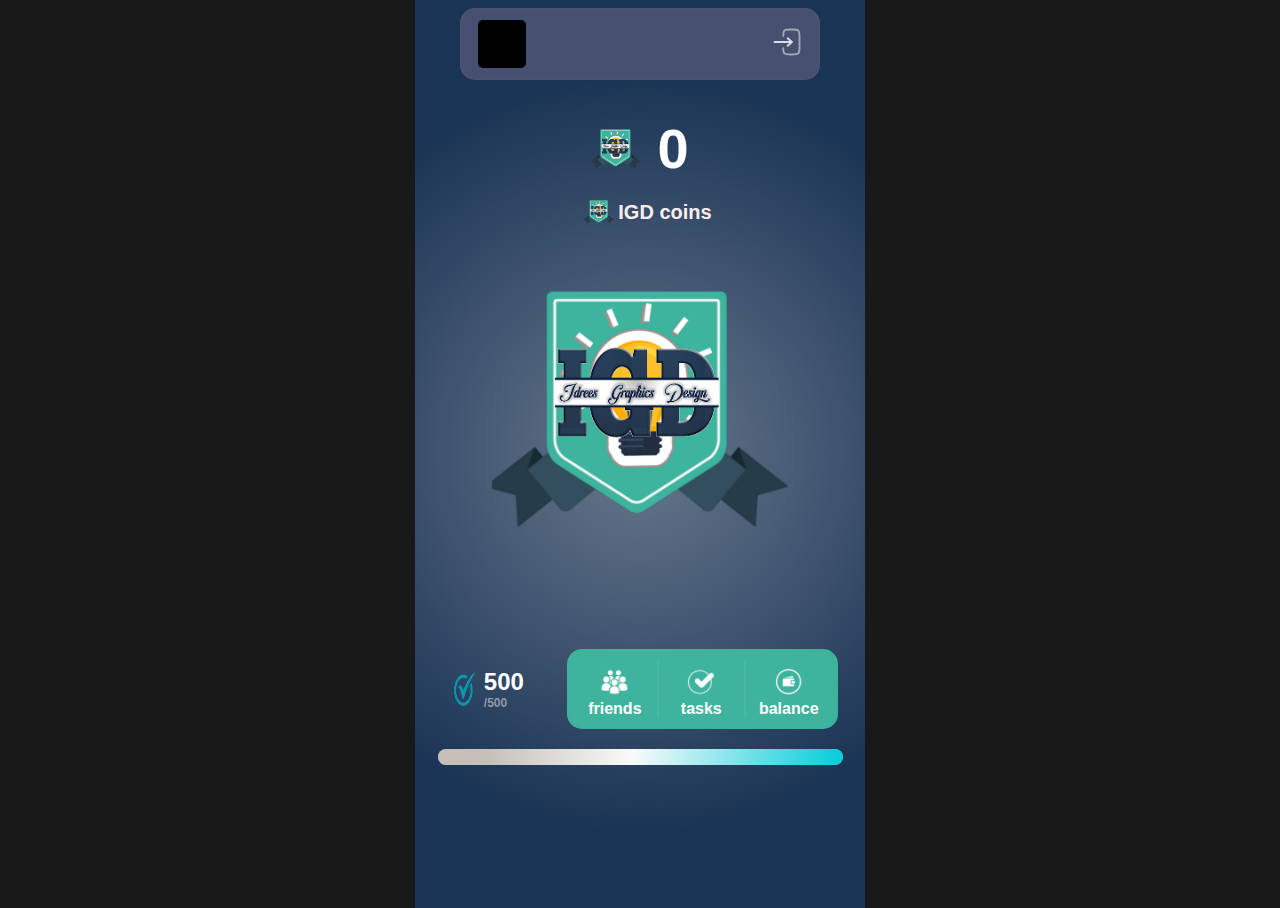
==== igcoins/index.html @ 1a765c35 "Add files via upload" ====
<!DOCTYPE html>
<html lang="en">
<head>
    <meta charset="UTF-8">
    <meta name="viewport" content="width=device-width, initial-scale=1.0">
    <title>IGCOINS</title>
    <link rel="stylesheet" href="./assets/css/style.css">
    <link rel="stylesheet" href="./assets/css/responsive.css">
    <meta name="theme-color" content="#f19e36" />
    <link rel="icon" type="image/x-icon" href="./assets/favicon/favicon.png">

</head>
<body>

    
    <div class="squad-container">
        <div class="login">
            <div class="login-detail">
                <div class="profile">
                    <span></span>
                </div>

                <div class="user-data">
                    <span class="name"></span>
                    <span class="user-rank"></span>
                </div>
            </div>

            <div>
                <a href="login.html">
                    <svg width="30px" height="30px" viewBox="0 0 24 24" fill="none" xmlns="http://www.w3.org/2000/svg">
                        <path opacity="0.8" d="M2.00098 11.999L16.001 11.999M16.001 11.999L12.501 8.99902M16.001 11.999L12.501 14.999" stroke="#ffffff" stroke-width="1.5" stroke-linecap="round" stroke-linejoin="round"/>
                        <path opacity="0.5" d="M9.00195 7C9.01406 4.82497 9.11051 3.64706 9.87889 2.87868C10.7576 2 12.1718 2 15.0002 2L16.0002 2C18.8286 2 20.2429 2 21.1215 2.87868C22.0002 3.75736 22.0002 5.17157 22.0002 8L22.0002 16C22.0002 18.8284 22.0002 20.2426 21.1215 21.1213C20.2429 22 18.8286 22 16.0002 22H15.0002C12.1718 22 10.7576 22 9.87889 21.1213C9.11051 20.3529 9.01406 19.175 9.00195 17" stroke="#ffffff" stroke-width="1.5" stroke-linecap="round"/>
                    </svg>
                </a>
            </div>
        </div>
    </div>

    <div class="coin-count-container">
        <img src="./assets/images/hamster.png" width="45px">
        <h1 class="select-none"></h1>
    </div>

    <div class="rank-container">
        <div class="rank-items">
            <h3 class="select-none"></h3>
            <span></span>
            <img src="./assets/images/hamster.png" class="select-none" width="30px">
            <span id="rank" class="select-none">IGD coins</span>
        </div>
    </div>
    
    <div class="coin-container">
     
        <img src="./assets/images/hamster.png" id="coin" class="select-none" width="300px" />
    </div>
<br><br><br>
    <div class="menu-container">
        <div class="power">
            <img src="./assets/images/28.png" width="40px">
            <div class="power-count">
                <span id="power" class="select-none">0</span>
                <span class="gray select-none" id="total">/0</span>
            </div>
        </div>

        <div class="menu-bottuns">
            <a href="frens.html" class="button b-r">
                <img src="./assets/images/1.png" alt="" width="28px">
                <span class="select-none">friends</span>
            </a>
            <a href="earn.html" class="button b-r">
                <img src="./assets/images/2.png" alt="" width="28px">
                <span class="select-none">tasks</span>
            </a>
            <a href="boost.html" class="button">
                <img src="./assets/images/3.png" alt="" width="28px">
                <span class="select-none">balance</span>
            </a>
        </div>
    </div>

    <div class="progress-bar">
        <div class="progress"></div>
    </div>


    <script src="./assets/js/main.js"></script>
</body>
</html>
---- igcoins/assets/css/style.css ----
* {
    margin: 0;
    padding: 0;
    box-sizing: border-box;
}
a {
    text-decoration: none;
}
a:active {
    color: rgb(255, 255, 255);
}
html {
    font-family: sans-serif;
}
.select-none {
    -moz-user-select: none;
    -webkit-user-select: none;
    user-select: none;
}
body {
    background: radial-gradient(circle, rgb(26, 52, 85) 2%, rgb(98, 115, 136) 1%, rgb(26, 52, 85) 75%);
    background: radial-gradient(circle, rgb(26, 52, 85) 5%, rgb(98, 115, 136) 1%, rgba(26, 52, 85,1) 75%);
   
    
    background-repeat: no-repeat;
    min-height: 100vh;   
}
.haeder {
    display: flex;
    align-items: center;
    padding: 1rem;
}
.haeder a {
    margin-right: 1rem;
}
.squad-container {
    margin: 1.75rem auto;
    width: 80%;
    height: 4.5rem;
    border-radius: 15px;
    background-color: rgba(252, 193, 218, 0.2);
    border: 2px solid rgba(218, 218, 218, 0.02);
}
.login {
    display: flex;
    align-items: center;
    justify-content: space-between;
    height: 100%;
    padding: 0 1rem;
}
.login-detail {
    display: flex;
    align-items: center;
}
.profile {
    width: 3rem;
    height: 3rem;
    background-color: rgb(0, 0, 0);
    display: flex;
    justify-content: center;
    align-items: center;
    border-radius: 5px;
}
.profile span {
    font-size: 2rem;
    color: rgba(151, 151, 151, 0.773);
}
.user-data {
    display: flex;
    flex-direction: column;
    margin-left: 0.75rem;
}
.name {
    color: #ffffff;
}
.user-rank {
    font-size: 0.75rem;
    margin-top: 0.25rem;
    color: #c1c1c1;
}
.coin-count-container {
    width: 100%;
    display: flex;
    justify-content: center;
    align-items: center;
    margin-top: 2.25rem;
}
.rank-container {
    margin-top: 1rem;
    margin-bottom: 2rem;
    display: flex;
    justify-content: center;
    align-items: center;
    color: #ffeded;
}
.rank-items {
    display: flex;
    align-items: center;
    font-size: 1.25rem;
}
.rank-items h3{
    margin-right: 0.5rem;
}
.rank-items img{
    margin-left: 0.5rem;
    margin-right: 0.25rem;
}
#rank {
    font-weight: bold;
}
.coin-count-container img {
    margin-right: 1rem;
    width: 50px;
}
.coin-count-container h1 {
    color: #ffffff;
    font-size: 3.5rem;
}
.coin-container {
    position: relative;
    margin-top: 1.5rem;
    width: 100%;
    display: flex;
    justify-content: center;
}
.coin-container span {
    position: absolute;
    z-index: 999;
    font-size: 2rem;
    color: #ffffff;
}
#coin {
    transition: .1s;
    transform-style: preserve-3d;
}
.menu-container {
    margin-top: 2.25rem;
    width: 90%;
    display: flex;
    justify-content: center;
    align-items: center;
}
.power {
    display: flex;
    justify-content: center;
    margin-right: 0.5rem;
    width: 33%;
}
.power-count {
    display: flex;
    flex-direction: column;
}
.power-count span {
    color: #ffffff;
    font-weight: bold;
    font-size: 1.5rem;
}
.gray {
    color: #d7d7d798!important;
    font-size: 0.75rem!important;
}
.menu-bottuns {
    width: 67%;
    padding: 1rem 0.25rem;
    display: flex;
    justify-content: space-around;
    align-items: center;
    height: 5rem;
    background-color: rgb(62, 179, 157);
    border: 2px solid rgba(62, 179, 157, 0.02);
    border-radius: 15px;
    margin-left: 0.5rem;
    margin-right: -1.25rem;
}

.button {
    display: flex;
    flex-direction: column;
    justify-content: center;
    align-items: center;
    padding: 0 0.25rem;
    width: 33.3333%;
}
.button img {
    margin-top: 0.5rem;
}
.button span {
    margin-top: 0.25rem;
    font-weight: bold;
    color: #ffffff;
}
.b-r {
    border-right: 2px solid rgba(218, 218, 218, 0.1);
}
.progress-bar {
    width: 90%;
    height: 1rem;
    margin: 1.25rem auto;
    border-radius: 30px;
    background-color: rgba(218, 218, 218, 0.5)
}
.progress {

    height: 100%;
  
    background: linear-gradient(278deg, rgb(13, 206, 219) 2%, rgb(250, 250, 250) 52%, rgb(197, 191, 183) 88%);
    border-radius: 30px;
}


.boost {
    background: linear-gradient(0deg, rgb(98, 115, 136) 2%, rgb(26, 52, 85) 45%);
    background: linear-gradient(0deg, rgb(98, 115, 136) 5%, rgba(26,52,85,) 45%);
    background-repeat: no-repeat;
    background-attachment: fixed;
    color: #ffffff;
    padding-bottom: 4rem;
}
.user-balance {
    display: flex;
    flex-direction: column;
    justify-content: center;
    align-items: center;
    padding-bottom: 3rem;
}
.balance-title {
    color: #c1c1c1;
    margin-bottom: 1.5rem;
}
.balance-coins {
    display: flex;
    justify-content: center;
    align-items: center;
    margin-bottom: 2rem;
    font-size: 3.5rem;
    font-weight: bold;
}
.balance-coins img {
    margin-right: 0.75rem;
}
.balance-guid {
    color: rgba(252,193,42,1);
    font-weight: 700;
}
.free-boosts {
    padding: 0 1rem;
}
.free-boosts-title {
    margin-bottom: 0.5rem;
    padding: 0 0.3rem;
}
.free-boosts-buttons {
    display: flex;
    justify-content: space-between;
    align-items: center;
    width: 100%;
}
.free-boost-button {
    cursor: pointer;
    display: flex;
    width: 50%;
    height: 4.5rem;
    margin: 0.5rem 0;
    justify-content: space-between;
    align-items: center;
    border-radius: 15px;
    padding: 0 0.75rem;
    background-color: rgba(218, 218, 218, 0.2);
    border:2px solid rgba(218, 218, 218, 0.02);
}
.free-boosts-detail {
    display: flex;
    flex-direction: column;
    justify-content: center;
}
.m-r {
    margin-right: 0.75rem;
}
.m-l {
    margin-left: 0.75rem;
}
.available {
    margin-top: 0.25rem;
    color: #919191;
    font-size: 0.75rem;
}
.boosters {
    margin-top: 3rem;
    padding: 0 1rem;
}
.boosters-title {
    margin-bottom: 1rem;
    padding: 0 0.3rem;
}
.boosters-buttons {
    width: 100%;
    border-radius: 15px;
    padding: 1.25rem;
    background-color: rgba(218, 218, 218, 0.2);
    border: 2px solid rgba(218, 218, 218, 0.02);
}
.boosters-button {
    cursor: pointer;
    display: flex;
    align-items: center;
    justify-content: space-between;
    padding: 9px 0px;
}
.boosters-button-detail {
    display: flex;
    align-items: center;
    justify-content: space-between;
}
.boosters-button-data {
    display: flex;
    align-items: center;
}
.boosters-button-image {
    background-color: rgba(218, 218, 218, 0.1);
    border: 2px solid rgba(218, 218, 218, 0.01);
    display: flex;
    justify-content: center;
    align-items: center;
    width: 4.25rem;
    height: 4.25rem;
    padding: 4px;
    margin-right: 1rem;
    border-radius: 15px;
}
.boosters-button-detail h4 {
    margin-bottom: 0.25rem;
    font-weight: 300;
}
.boosters-button-detail h4, 
.boosters-button-data span, 
.boosters-button-data  p{
    color: #c1c1c1aa;
}
.boosters-button-data h5{
    font-size: 1rem;
}
.m-r-25 {
    margin-right: 0.25rem;
}
.m-b-1 {
    margin-bottom: 1rem;
}
.buy-skins {
    margin-top: 3rem;
}
.slide {
    width: 17rem!important;
    margin: 0 1rem;
    border-radius: 15px;
    padding: 1.25rem;
    height: 10rem;
    background-color: rgba(218, 218, 218, 0.2);
    border: 2px solid rgba(218, 218, 218, 0.02);
}
.skin-button  {
    cursor: pointer;
    display: flex;
    align-items: center;
    justify-content: space-between;
}


.guid {
    background: linear-gradient(0deg, rgb(98, 115, 136) 2%, rgb(26, 52, 85) 45%);
    background: linear-gradient(0deg, rgb(98, 115, 136) 5%, rgba(26,52,85,) 45%);
    background-repeat: no-repeat;
    background-attachment: fixed;
    color: #ffffff;
    padding-bottom: 4rem;

}
.guid-social {
    display: flex;
    justify-content: space-between;
    align-items: center;
    color: #ffffff;
    padding: 0 3rem;
}
.guid-social a {
    display: flex;
    align-items: center;
    padding: 0.75rem 2.5rem;
    border-radius: 15px;
    background-color: rgba(218, 218, 218, 0.2);
    border: 2px solid rgba(218, 218, 218, 0.02);
}
.guid-social a svg {
    margin-right: 0.25rem;
}
.guid-content {
    margin-top: 4rem;
    color: #ffffff;
    display: flex;
    flex-direction: column;
    align-items: center;
}
.guid-title {
    margin-bottom: 4rem;
}
.guid-help-detail {
    display: flex;
    align-items: center;
    margin-bottom: 2.5rem;
}
.guid-help-detail img {
    margin-right: 1.75rem;
}
.guid-help-detail h3 {
    margin-bottom: 0.25rem;
}
.guid-help-detail p {
    font-size: 1rem;
    color: #c1c1c1;
}
.guid-button {
    margin-top: 5rem;
    width: 100%;
    display: flex;
    justify-content: center;
    align-items: center;
}
.guid-button a,
.frens-invite-button {
    display: flex;
    justify-content: center;
    align-items: center;
    color: #ffffff;
    font-size: 1.25rem;
    background: linear-gradient(83deg,  rgba(218, 218, 218, 0.2) 3%,  rgba(218, 218, 218, 0.2) 28%,  rgba(218, 218, 218, 0.2) 91%);
    box-shadow:0 8px 32px 0 rgda(0, 0, 0, 0.37);
    width: 20rem;
    padding: 1rem 0;
    border-radius: 15px;
}


.frens {
    background: linear-gradient(0deg, rgb(98, 115, 136) 2%, rgb(26, 52, 85) 45%);
    background: linear-gradient(0deg, rgb(98, 115, 136) 5%, rgba(26,52,85,1) 45%);
    background-repeat: no-repeat;
    background-attachment: fixed;
    color: #ffffff;
    padding-bottom: 4rem;
}
.frens-main  {
    margin: 2rem 0;
    display: flex;
    flex-direction: column;
    justify-content: center;
    align-items: center;
}
.frens-count {
    margin-bottom: 1.25rem;
    font-size: 2rem;
    font-weight: bold;
    
}
.frens-total-earn {
    cursor: pointer;
    display: flex;
    justify-content: space-between;
    align-items: center;
    width: 85%;
    border-radius: 15px;
    background-color: rgba(218, 218, 218, 0.2);
    border: 2px solid rgba(218, 218, 218, 0.02);
    padding: 0.75rem;
}
.frens-total-count {
    display: flex;
    justify-content: center;
    align-items: center;
    color: rgb(247, 247, 247);
}
.frens-total-count img {
    margin-left: 0.5rem;
}
.leaders {
    color: #c1c1c16e;
}
.frens-help, 
.frens-list {
    padding: 1rem;
}
.frens-help-title, 
.frens-list-title {
    padding-left: 0.5rem;
    color: rgb(250, 250, 250);
    font-weight: 600;
    margin-bottom: 0.75rem;
}


input {
    margin-top: auto;
    padding: 10px;
    font-size: 16px;
    margin-right: 10px;
}

button {
   
    padding: 10px 20px;
    font-size: 16px;
    cursor: pointer;
    border: none;
    background-color: #16a6e9;
    color: rgb(0, 0, 0);
    border-radius: 5px;
}

button:active {
    background-color: #ffffff;
}
.frens-invite {
     margin-top: auto;
    cursor: pointer;
    display: flex;
    justify-content: center;
    align-items: center;
    width: 100%;
}
.frens-invite-button {
    position: fixed;
    bottom: 10px;
    width: 23.5rem;
}
.frens-help-content {
    padding: 1rem;
    display: flex;
    align-items: center;
}
.frens-help-image {
    margin-right: 0.75rem;
}
.fren-help-text h5 {
    font-size: 1rem;
    font-weight: 500;
    margin-bottom: 0.25rem;
}
.fren-help-text div{
    margin-top: 0.25rem;
    display: flex;
    align-items: center;
}
.fren-help-text div img {
    margin-right: 0.25rem;
}
.fren-help-text div span {
    margin-right: 0.25rem;
}
.frens-open-detail {
    display: flex;
    justify-content: center;
    align-items: center;
    padding: 1rem 0;
}
.frens-open-detail a {
    color: #ffffff;
    font-weight: bold;
}
.frens-data {
    padding: 1rem;
}
.frens-data,
.frens-profile {
    display: flex;
    justify-content: space-between;
    align-items: center;
}
.frens-profile-photo {
    background-color: aquamarine;
    width: 3.5rem;
    height: 3.5rem;
    border-radius: 100%;
    margin-right: 0.75rem;
}
.frens-profile-data h4{
    margin-bottom: 0.25rem;
}
.frens-profile-data div{
    display: flex;
    align-items: center;
}
.frens-profile-data div img,
.frens-profile-data div span {
    margin-right: 0.30rem;
}
.frens-data-count {
    display: flex;
    justify-content: center;
    align-items: center;
    color: rgb(255, 255, 255);
}
.frens-data-count span{
    margin-right: 0.25rem;
}


.earn {
    background: linear-gradient(0deg, rgb(98, 115, 136) 2%, rgb(26, 52, 85) 45%);
    background: linear-gradient(0deg, rgb(98, 115, 136) 5%, rgba(26,52,85,) 45%);
    background-repeat: no-repeat;
    background-attachment: fixed;
    color: #ffffff;
    padding-bottom: 4rem;
}
.earn-more {
    display: flex;
    flex-direction: column;
    justify-content: center;
    align-items: center;
    margin-top: 1rem;
}
.earn-more img {
    margin-bottom: 1.5rem;
}
.earn-more h3 {
    font-size: 1.5rem;
}

.login-page {
    background: linear-gradient(0deg, rgb(98, 115, 136) 2%, rgb(26, 52, 85) 45%);
    background-repeat: no-repeat;
    background-attachment: fixed;
    color: #ffffff;
    padding-bottom: 4rem;
}
.login-coins,
.login-page-detail {
    display: flex;
    justify-content: center;
    align-items: center;
}
.login-page-detail  {
    margin-top: 1rem;
    font-size: 1rem;
    color: #c1c1c1;
}
.login-coins-count {
    font-size: 2rem;
    margin-left: 1rem;
}
.login-form {
    margin-top: 3rem;
    padding: 0 2rem;
}
.login-form form {
    padding: 2rem;
    border-radius: 15px;
    background-color: rgba(218, 218, 218, 0.2);
    border: 2px solid rgba(218, 218, 218, 0.02);
    box-shadow:0 8px 32px 0 rgda(0, 0, 0, 0.37);
    display: flex;
    flex-direction: column;
    justify-content: center;
}

.login-form form label {
    margin-bottom: 0.25rem;
}
.login-form form input {
    outline: none;
    background-color: rgba(218, 218, 218, 0.2);
    border: 2px solid rgba(218, 218, 218, 0.02);
    margin-bottom: 1rem;
    padding: 0.75rem;
    color: #000000;
    border-radius: 10px;
}
.submit-button {
    border: none;
    outline: none;
    margin-top: 0.75rem;
    background: linear-gradient(83deg, rgb(119, 229, 208) 3%, rgb(119, 255, 255) 28%, rgb(119, 229, 208) 91%);
}
---- igcoins/assets/css/responsive.css ----
@media screen and (min-width: 764px) {
    body,
    .boost, 
    .guid,
    .frens,
    .earn,
    .login-page {
        max-width: 450px;
        margin: 0 auto;
        background-color: #191919!important;
        background-size: 450px;
        background-position: center;
    }
    .squad-container {
        margin: 0.5rem auto;
    }
    .slide  {
        width: 19.5rem!important;
    }
    .frens-invite-button {
        width: 26.5rem;
    }
}
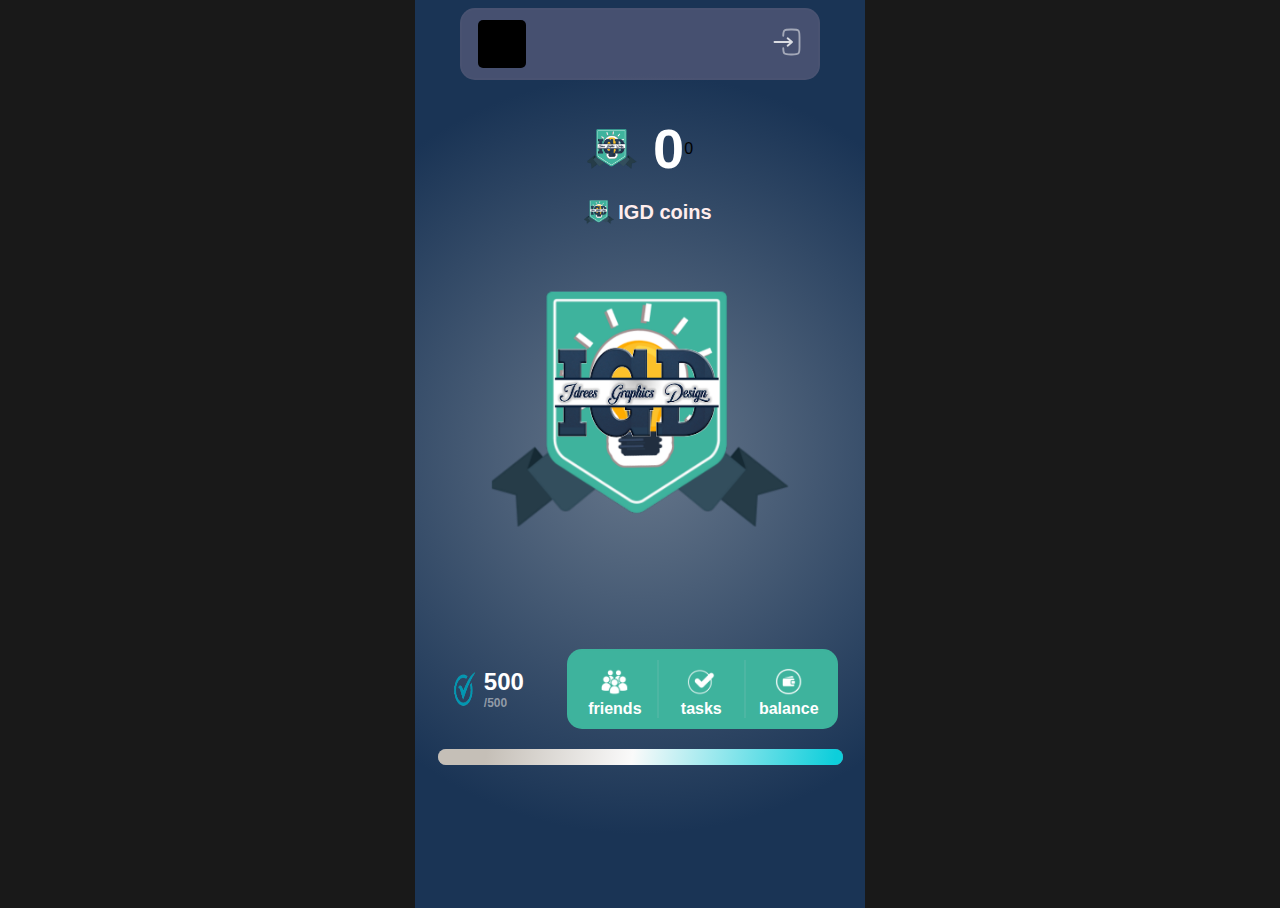
==== commit badc585a: "Update index.html" ====
--- a/igcoins/index.html
+++ b/igcoins/index.html
@@ -40,6 +40,7 @@
     <div class="coin-count-container">
         <img src="./assets/images/hamster.png" width="45px">
         <h1 class="select-none"></h1>
+        <div id="balance">0</div> <!-- Added #balance -->
     </div>
 
     <div class="rank-container">
@@ -88,4 +89,4 @@
 
     <script src="./assets/js/main.js"></script>
 </body>
-</html>+</html>
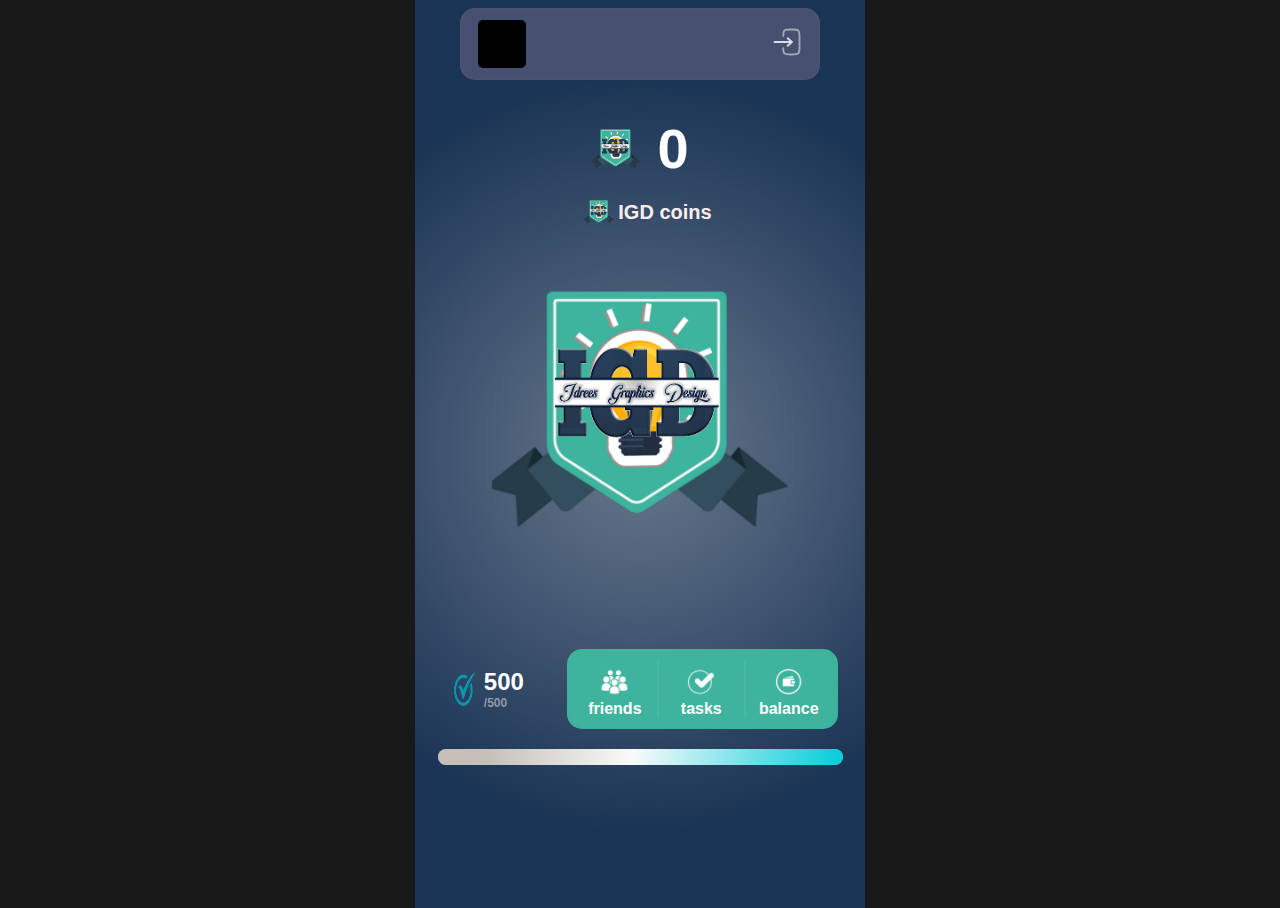
==== commit 6f635e1a: "Update index.html" ====
--- a/igcoins/index.html
+++ b/igcoins/index.html
@@ -40,7 +40,7 @@
     <div class="coin-count-container">
         <img src="./assets/images/hamster.png" width="45px">
         <h1 class="select-none"></h1>
-        <div id="balance">0</div> <!-- Added #balance -->
+        <div id="balance"></div> <!-- Added #balance -->
     </div>
 
     <div class="rank-container">
